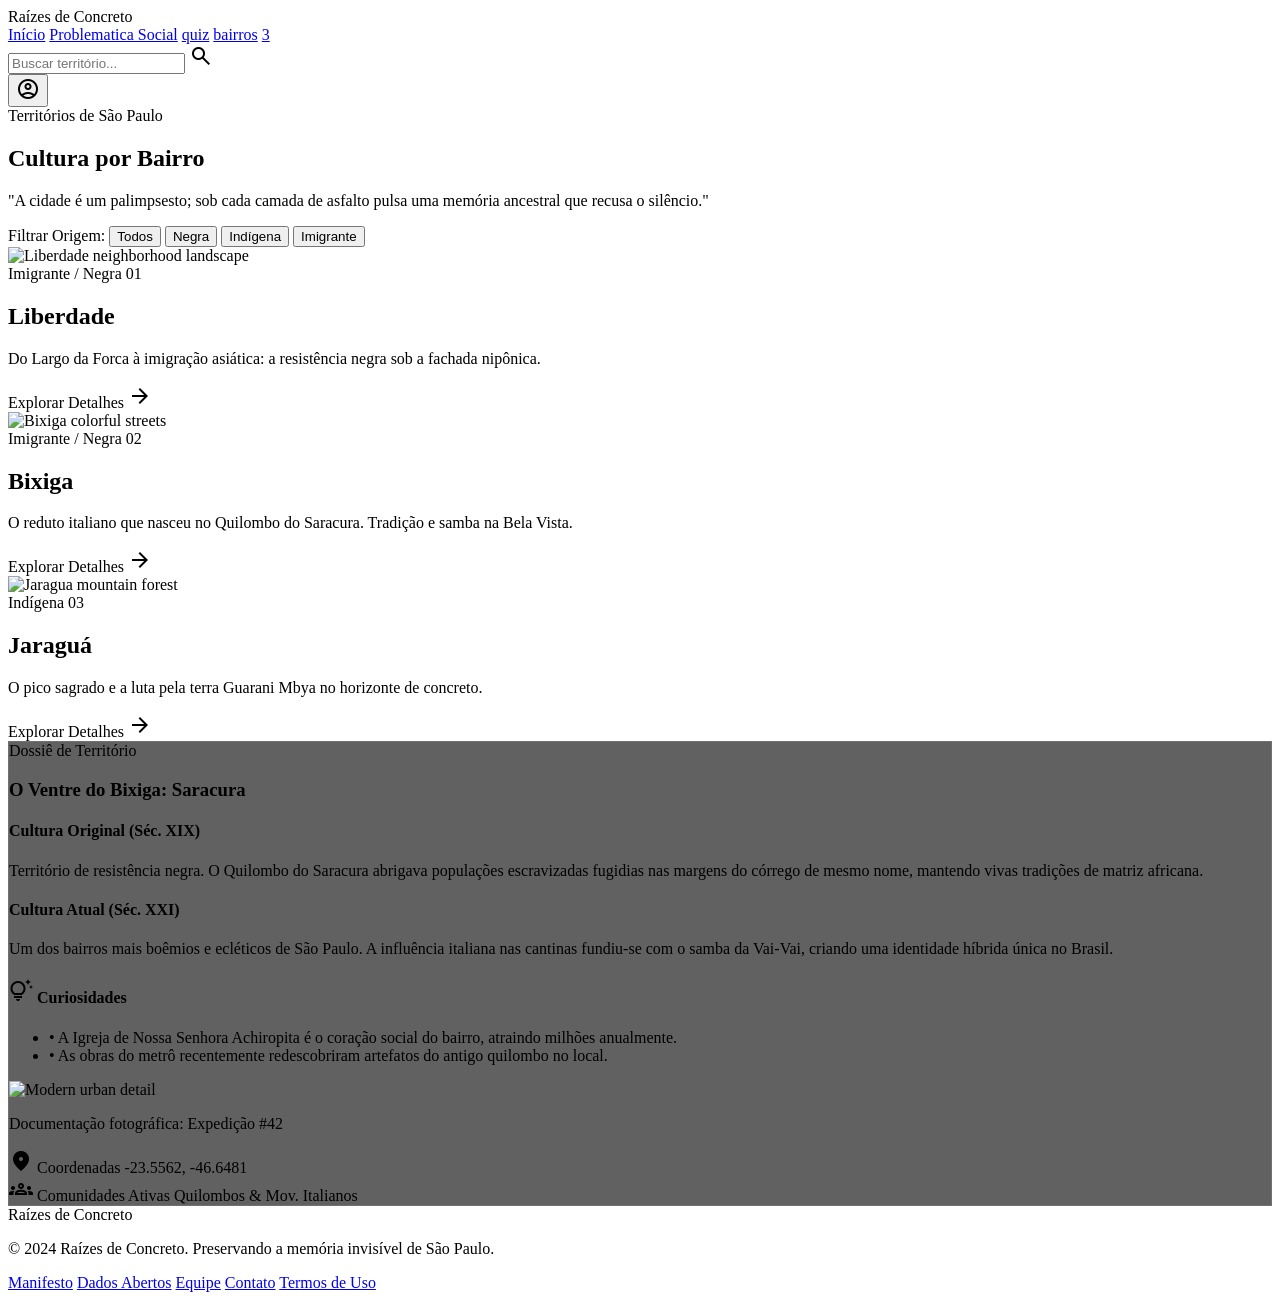
==== bairros.html @ da00adcf "foi" ====
<!DOCTYPE html>

<html class="dark" lang="pt-BR"><head>
<meta charset="utf-8"/>
<meta content="width=device-width, initial-scale=1.0" name="viewport"/>
<title>territórios </title>
<script src="https://cdn.tailwindcss.com?plugins=forms,container-queries"></script>
<link href="https://fonts.googleapis.com/css2?family=Epilogue:wght@400;500;600;700;800;900&amp;family=Space+Grotesk:wght@400;500;600;700&amp;family=Work+Sans:wght@300;400;500;600&amp;display=swap" rel="stylesheet"/>
<link href="https://fonts.googleapis.com/css2?family=Material+Symbols+Outlined:wght,FILL@100..700,0..1&amp;display=swap" rel="stylesheet"/>
<link href="https://fonts.googleapis.com/css2?family=Material+Symbols+Outlined:wght,FILL@100..700,0..1&amp;display=swap" rel="stylesheet"/>
<script id="tailwind-config">
        tailwind.config = {
          darkMode: "class",
          theme: {
            extend: {
              "colors": {
                      "on-tertiary-fixed-variant": "#881f07",
                      "on-error": "#690005",
                      "primary": "#c8c6c5",
                      "surface-container-lowest": "#0d0e0f",
                      "secondary-container": "#454747",
                      "outline-variant": "#444748",
                      "on-tertiary-container": "#d35438",
                      "on-surface": "#e3e2e2",
                      "on-tertiary": "#630e00",
                      "on-secondary": "#2f3131",
                      "tertiary-fixed-dim": "#ffb4a4",
                      "secondary-fixed-dim": "#c6c6c6",
                      "on-background": "#e3e2e2",
                      "primary-fixed-dim": "#c8c6c5",
                      "tertiary-fixed": "#ffdad3",
                      "surface-container-highest": "#343535",
                      "secondary": "#c6c6c6",
                      "primary-fixed": "#e5e2e1",
                      "on-surface-variant": "#c4c7c7",
                      "surface-variant": "#343535",
                      "inverse-on-surface": "#2f3031",
                      "surface-container-low": "#1b1c1c",
                      "surface-container": "#1f2020",
                      "surface-bright": "#383939",
                      "background": "#121414",
                      "surface": "#121414",
                      "secondary-fixed": "#e2e2e2",
                      "on-secondary-fixed-variant": "#454747",
                      "on-error-container": "#ffdad6",
                      "on-primary-fixed": "#1c1b1b",
                      "tertiary": "#ffb4a4",
                      "surface-dim": "#121414",
                      "on-secondary-container": "#b5b5b5",
                      "surface-container-high": "#292a2a",
                      "outline": "#8e9192",
                      "on-tertiary-fixed": "#3d0600",
                      "on-primary": "#313030",
                      "error-container": "#93000a",
                      "inverse-primary": "#5f5e5e",
                      "surface-tint": "#c8c6c5",
                      "on-secondary-fixed": "#1a1c1c",
                      "error": "#ffb4ab",
                      "on-primary-fixed-variant": "#474646",
                      "inverse-surface": "#e3e2e2",
                      "tertiary-container": "#2c0300",
                      "primary-container": "#121212",
                      "on-primary-container": "#7e7d7d"
              },
              "borderRadius": {
                      "DEFAULT": "0.125rem",
                      "lg": "0.25rem",
                      "xl": "0.5rem",
                      "full": "0.75rem"
              },
              "spacing": {
                      "gutter": "24px",
                      "margin": "64px",
                      "base": "8px",
                      "section-gap": "128px",
                      "stack-md": "32px",
                      "stack-lg": "64px",
                      "stack-sm": "16px"
              },
              "fontFamily": {
                      "headline-lg": ["Epilogue"],
                      "body-lg": ["Work Sans"],
                      "body-md": ["Work Sans"],
                      "display-xl": ["Epilogue"],
                      "label-caps": ["Space Grotesk"],
                      "headline-md": ["Epilogue"]
              },
              "fontSize": {
                      "headline-lg": ["48px", {"lineHeight": "1.2", "fontWeight": "700"}],
                      "body-lg": ["18px", {"lineHeight": "1.6", "fontWeight": "400"}],
                      "body-md": ["16px", {"lineHeight": "1.6", "fontWeight": "400"}],
                      "display-xl": ["80px", {"lineHeight": "1.1", "letterSpacing": "-0.04em", "fontWeight": "800"}],
                      "label-caps": ["14px", {"lineHeight": "1.0", "letterSpacing": "0.1em", "fontWeight": "500"}],
                      "headline-md": ["32px", {"lineHeight": "1.3", "fontWeight": "600"}]
              }
            },
          },
        }
      </script>
<link rel="stylesheet" href="./css/bairros.css">
</head>
<body class="bg-surface text-on-surface font-body-md selection:bg-on-tertiary-container selection:text-white">
<!-- TopAppBar -->
<header class="fixed top-0 w-full z-50 bg-[#121212]/70 backdrop-blur-xl border-b border-white/10 flex justify-between items-center px-8 h-20">
<div class="text-2xl font-black text-white tracking-widest uppercase font-headline-lg">Raízes de Concreto</div>
  <nav class="flex space-x-8">
        <a class="font-['Epilogue'] tracking-tighter uppercase font-bold text-gray-400 hover:text-white transition-colors duration-300" href="./home.html">Início</a>
        <a class="font-['Epilogue'] tracking-tighter uppercase font-bold text-gray-400 hover:text-white transition-colors duration-300" href="./problematica.html">Problematica Social</a>
        <a class="font-['Epilogue'] tracking-tighter uppercase font-bold text-gray-400 hover:text-white transition-colors duration-300" href="./quiz.html">quiz</a>
        <a class="font-['Epilogue'] tracking-tighter uppercase font-bold text-gray-400 hover:text-white transition-colors duration-300" href="bairros.html">bairros</a>
             <a class="font-['Epilogue'] tracking-tighter uppercase font-bold text-gray-400 hover:text-white transition-colors duration-300" href="3.html">3</a>
    </nav>
<div class="flex items-center space-x-4">
<div class="relative flex items-center bg-white/5 border border-white/10 px-4 py-2 rounded-lg">
<input class="bg-transparent border-none focus:ring-0 text-sm placeholder:text-gray-600 w-48" placeholder="Buscar território..." type="text"/>
<span class="material-symbols-outlined text-gray-500" data-icon="search">search</span>
</div>
<button class="hover:bg-white/5 p-2 rounded-full duration-300">
<span class="material-symbols-outlined text-on-surface" data-icon="account_circle">account_circle</span>
</button>
</div>
</header>

<!-- Main Content Area -->
<main class="pt-20 custom-scrollbar overflow-y-auto">
<!-- Hero Header -->
<section class="p-8 md:p-12 border-b border-white/5 bg-gradient-to-br from-[#121212] to-[#1E1E1E]">
<div class="max-w-7xl mx-auto">
<div class="flex items-end justify-between mb-8">
<div>
<span class="text-on-tertiary-container font-label-caps uppercase tracking-[0.2em] text-xs mb-4 block">Territórios de São Paulo</span>
<h1 class="font-display-xl text-white leading-none">Cultura por Bairro</h1>
</div>
<div class="text-right max-w-md hidden lg:block">
<p class="text-on-surface-variant font-body-lg italic opacity-70">"A cidade é um palimpsesto; sob cada camada de asfalto pulsa uma memória ancestral que recusa o silêncio."</p>
</div>
</div>
<!-- Filters -->
<div class="flex flex-wrap gap-4 items-center">
<span class="text-xs uppercase font-label-caps text-gray-500 mr-2">Filtrar Origem:</span>
<button class="px-6 py-2 border border-white/10 text-white font-label-caps text-xs uppercase hover:bg-white/5 transition-all">Todos</button>
<button class="px-6 py-2 border border-on-tertiary-fixed-variant bg-on-tertiary-fixed-variant/10 text-on-tertiary-container font-label-caps text-xs uppercase transition-all">Negra</button>
<button class="px-6 py-2 border border-white/10 text-white font-label-caps text-xs uppercase hover:bg-white/5 transition-all">Indígena</button>
<button class="px-6 py-2 border border-white/10 text-white font-label-caps text-xs uppercase hover:bg-white/5 transition-all">Imigrante</button>
</div>
</div>
</section>
<!-- Neighborhood Grid -->
<section class="p-8 md:p-12 max-w-7xl mx-auto">
<div class="grid grid-cols-1 md:grid-cols-2 lg:grid-cols-3 gap-8">
<!-- Card 1: Liberdade -->
<div class="erasure-card bg-surface-container border border-white/10 aspect-[4/5] group cursor-pointer relative">
<div class="absolute inset-0 z-0">
<img alt="Liberdade neighborhood landscape" class="w-full h-full object-cover grayscale group-hover:grayscale-0 transition-all duration-700" data-alt="dramatic night view of Liberdade neighborhood in Sao Paulo with iconic red lanterns and urban architecture under a moody sky" src="https://lh3.googleusercontent.com/aida-public/[base64]"/>
<div class="reveal-overlay absolute inset-0 z-10"></div>
</div>
<div class="absolute inset-0 z-20 p-8 flex flex-col justify-between">
<div class="flex justify-between items-start">
<span class="bg-white/10 backdrop-blur-md px-3 py-1 text-[10px] uppercase font-label-caps tracking-widest text-white border border-white/20">Imigrante / Negra</span>
<span class="text-white/20 font-black text-4xl font-headline-lg">01</span>
</div>
<div class="transform group-hover:translate-y-0 translate-y-4 transition-transform duration-500">
<h2 class="font-headline-lg text-white mb-2 leading-none uppercase">Liberdade</h2>
<p class="text-on-surface-variant text-sm line-clamp-2 opacity-0 group-hover:opacity-100 transition-opacity duration-500">Do Largo da Forca à imigração asiática: a resistência negra sob a fachada nipônica.</p>
<div class="mt-4 pt-4 border-t border-white/10 flex items-center justify-between">
<span class="text-on-tertiary-container font-label-caps text-[10px] uppercase tracking-widest">Explorar Detalhes</span>
<span class="material-symbols-outlined text-on-tertiary-container" data-icon="arrow_forward">arrow_forward</span>
</div>
</div>
</div>
</div>
<!-- Card 2: Bixiga -->
<div class="erasure-card bg-surface-container border border-white/10 aspect-[4/5] group cursor-pointer relative">
<div class="absolute inset-0 z-0">
<img alt="Bixiga colorful streets" class="w-full h-full object-cover grayscale group-hover:grayscale-0 transition-all duration-700" data-alt="charming narrow cobblestone street in Bixiga district with colorful historic facades and overgrown bougainvillea in high contrast" src="https://lh3.googleusercontent.com/aida-public/[base64]"/>
<div class="reveal-overlay absolute inset-0 z-10"></div>
</div>
<div class="absolute inset-0 z-20 p-8 flex flex-col justify-between">
<div class="flex justify-between items-start">
<span class="bg-white/10 backdrop-blur-md px-3 py-1 text-[10px] uppercase font-label-caps tracking-widest text-white border border-white/20">Imigrante / Negra</span>
<span class="text-white/20 font-black text-4xl font-headline-lg">02</span>
</div>
<div class="transform group-hover:translate-y-0 translate-y-4 transition-transform duration-500">
<h2 class="font-headline-lg text-white mb-2 leading-none uppercase">Bixiga</h2>
<p class="text-on-surface-variant text-sm line-clamp-2 opacity-0 group-hover:opacity-100 transition-opacity duration-500">O reduto italiano que nasceu no Quilombo do Saracura. Tradição e samba na Bela Vista.</p>
<div class="mt-4 pt-4 border-t border-white/10 flex items-center justify-between">
<span class="text-on-tertiary-container font-label-caps text-[10px] uppercase tracking-widest">Explorar Detalhes</span>
<span class="material-symbols-outlined text-on-tertiary-container" data-icon="arrow_forward">arrow_forward</span>
</div>
</div>
</div>
</div>
<!-- Card 3: Jaraguá -->
<div class="erasure-card bg-surface-container border border-white/10 aspect-[4/5] group cursor-pointer relative">
<div class="absolute inset-0 z-0">
<img alt="Jaragua mountain forest" class="w-full h-full object-cover grayscale group-hover:grayscale-0 transition-all duration-700" data-alt="misty morning view of the Jaragua peak forest with dense tropical vegetation and a sense of ancient mystery and natural power" src="https://lh3.googleusercontent.com/aida-public/[base64]"/>
<div class="reveal-overlay absolute inset-0 z-10"></div>
</div>
<div class="absolute inset-0 z-20 p-8 flex flex-col justify-between">
<div class="flex justify-between items-start">
<span class="bg-white/10 backdrop-blur-md px-3 py-1 text-[10px] uppercase font-label-caps tracking-widest text-white border border-white/20">Indígena</span>
<span class="text-white/20 font-black text-4xl font-headline-lg">03</span>
</div>
<div class="transform group-hover:translate-y-0 translate-y-4 transition-transform duration-500">
<h2 class="font-headline-lg text-white mb-2 leading-none uppercase">Jaraguá</h2>
<p class="text-on-surface-variant text-sm line-clamp-2 opacity-0 group-hover:opacity-100 transition-opacity duration-500">O pico sagrado e a luta pela terra Guarani Mbya no horizonte de concreto.</p>
<div class="mt-4 pt-4 border-t border-white/10 flex items-center justify-between">
<span class="text-on-tertiary-container font-label-caps text-[10px] uppercase tracking-widest">Explorar Detalhes</span>
<span class="material-symbols-outlined text-on-tertiary-container" data-icon="arrow_forward">arrow_forward</span>
</div>
</div>
</div>
</div>
</div>
</section>
<!-- Detailed Section (Simulated Expanded State) -->
<section class="p-8 md:p-12 max-w-7xl mx-auto mb-20">
<div class="glass-panel p-8 md:p-16 flex flex-col lg:flex-row gap-12">
<div class="lg:w-1/2">
<div class="mb-8 flex items-center">
<span class="w-12 h-[1px] bg-on-tertiary-container mr-4"></span>
<span class="text-on-tertiary-container font-label-caps uppercase tracking-widest text-xs">Dossiê de Território</span>
</div>
<h3 class="font-display-xl text-white leading-tight mb-8">O Ventre do Bixiga: Saracura</h3>
<div class="space-y-6">
<div class="border-l-2 border-on-tertiary-fixed-variant pl-6 py-2">
<h4 class="font-label-caps text-xs uppercase text-gray-400 mb-2">Cultura Original (Séc. XIX)</h4>
<p class="text-on-surface-variant text-body-md">Território de resistência negra. O Quilombo do Saracura abrigava populações escravizadas fugidias nas margens do córrego de mesmo nome, mantendo vivas tradições de matriz africana.</p>
</div>
<div class="border-l-2 border-primary pl-6 py-2">
<h4 class="font-label-caps text-xs uppercase text-gray-400 mb-2">Cultura Atual (Séc. XXI)</h4>
<p class="text-on-surface-variant text-body-md">Um dos bairros mais boêmios e ecléticos de São Paulo. A influência italiana nas cantinas fundiu-se com o samba da Vai-Vai, criando uma identidade híbrida única no Brasil.</p>
</div>
<div class="pt-8">
<h4 class="font-label-caps text-xs uppercase text-on-tertiary-container mb-4 flex items-center">
<span class="material-symbols-outlined mr-2 text-sm" data-icon="tips_and_updates">tips_and_updates</span>
                                Curiosidades
                            </h4>
<ul class="space-y-3 text-sm text-on-surface-variant list-none">
<li class="flex items-start">
<span class="text-on-tertiary-container mr-2">•</span>
<span>A Igreja de Nossa Senhora Achiropita é o coração social do bairro, atraindo milhões anualmente.</span>
</li>
<li class="flex items-start">
<span class="text-on-tertiary-container mr-2">•</span>
<span>As obras do metrô recentemente redescobriram artefatos do antigo quilombo no local.</span>
</li>
</ul>
</div>
</div>
</div>
<div class="lg:w-1/2 flex flex-col gap-6">
<div class="relative h-[400px] overflow-hidden">
<img alt="Modern urban detail" class="w-full h-full object-cover" data-alt="close up architectural detail of a brutalist concrete building facade in Sao Paulo with dramatic sunlight and sharp shadows" src="https://lh3.googleusercontent.com/aida-public/[base64]"/>
<div class="absolute bottom-4 left-4 bg-black/50 backdrop-blur-md p-4 border border-white/10">
<p class="text-[10px] text-white/70 uppercase font-label-caps tracking-widest">Documentação fotográfica: Expedição #42</p>
</div>
</div>
<div class="grid grid-cols-2 gap-6">
<div class="aspect-square bg-surface-container-high border border-white/10 flex flex-col items-center justify-center text-center p-4">
<span class="material-symbols-outlined text-4xl text-on-tertiary-fixed-variant mb-4" data-icon="location_on" style="font-variation-settings: 'FILL' 1;">location_on</span>
<span class="font-label-caps text-[10px] uppercase text-gray-500">Coordenadas</span>
<span class="text-white text-xs mt-1">-23.5562, -46.6481</span>
</div>
<div class="aspect-square bg-surface-container-high border border-white/10 flex flex-col items-center justify-center text-center p-4">
<span class="material-symbols-outlined text-4xl text-on-tertiary-fixed-variant mb-4" data-icon="groups">groups</span>
<span class="font-label-caps text-[10px] uppercase text-gray-500">Comunidades Ativas</span>
<span class="text-white text-xs mt-1">Quilombos &amp; Mov. Italianos</span>
</div>
</div>
</div>
</div>
</section>
<!-- Footer -->
<footer class="relative w-full py-12 px-8 bg-[#121212] border-t border-white/10">
<div class="grid grid-cols-1 md:grid-cols-2 gap-8 items-center max-w-7xl mx-auto">
<div>
<div class="text-lg font-bold text-white mb-4">Raízes de Concreto</div>
<p class="font-['Epilogue'] text-xs tracking-widest uppercase text-gray-600">
                        © 2024 Raízes de Concreto. Preservando a memória invisível de São Paulo.
                    </p>
</div>
<div class="flex flex-wrap gap-x-8 gap-y-4 justify-start md:justify-end">
<a class="font-['Epilogue'] text-xs tracking-widest uppercase text-gray-600 hover:text-orange-600 transition-colors opacity-80 hover:opacity-100" href="#">Manifesto</a>
<a class="font-['Epilogue'] text-xs tracking-widest uppercase text-gray-600 hover:text-orange-600 transition-colors opacity-80 hover:opacity-100" href="#">Dados Abertos</a>
<a class="font-['Epilogue'] text-xs tracking-widest uppercase text-gray-600 hover:text-orange-600 transition-colors opacity-80 hover:opacity-100" href="#">Equipe</a>
<a class="font-['Epilogue'] text-xs tracking-widest uppercase text-gray-600 hover:text-orange-600 transition-colors opacity-80 hover:opacity-100" href="#">Contato</a>
<a class="font-['Epilogue'] text-xs tracking-widest uppercase text-gray-600 hover:text-orange-600 transition-colors opacity-80 hover:opacity-100" href="#">Termos de Uso</a>
</div>
</div>
</footer>
</main>
</body></html>
---- css/bairros.css ----
.glass-panel {
            background: rgba(30, 30, 30, 0.7);
            backdrop-filter: blur(20px);
            border: 1px solid rgba(255, 255, 255, 0.1);
        }
        .erasure-card {
            position: relative;
            overflow: hidden;
        }
        .erasure-card .reveal-overlay {
            background: #121212;
            opacity: 0.85;
            transition: opacity 0.4s ease-in-out;
        }
        .erasure-card:hover .reveal-overlay {
            opacity: 0.2;
        }
        .material-symbols-outlined {
            font-variation-settings: 'FILL' 0, 'wght' 400, 'GRAD' 0, 'opsz' 24;
        }
        .custom-scrollbar::-webkit-scrollbar {
            width: 4px;
        }
        .custom-scrollbar::-webkit-scrollbar-track {
            background: #121212;
        }
        .custom-scrollbar::-webkit-scrollbar-thumb {
            background: #454747;
        }
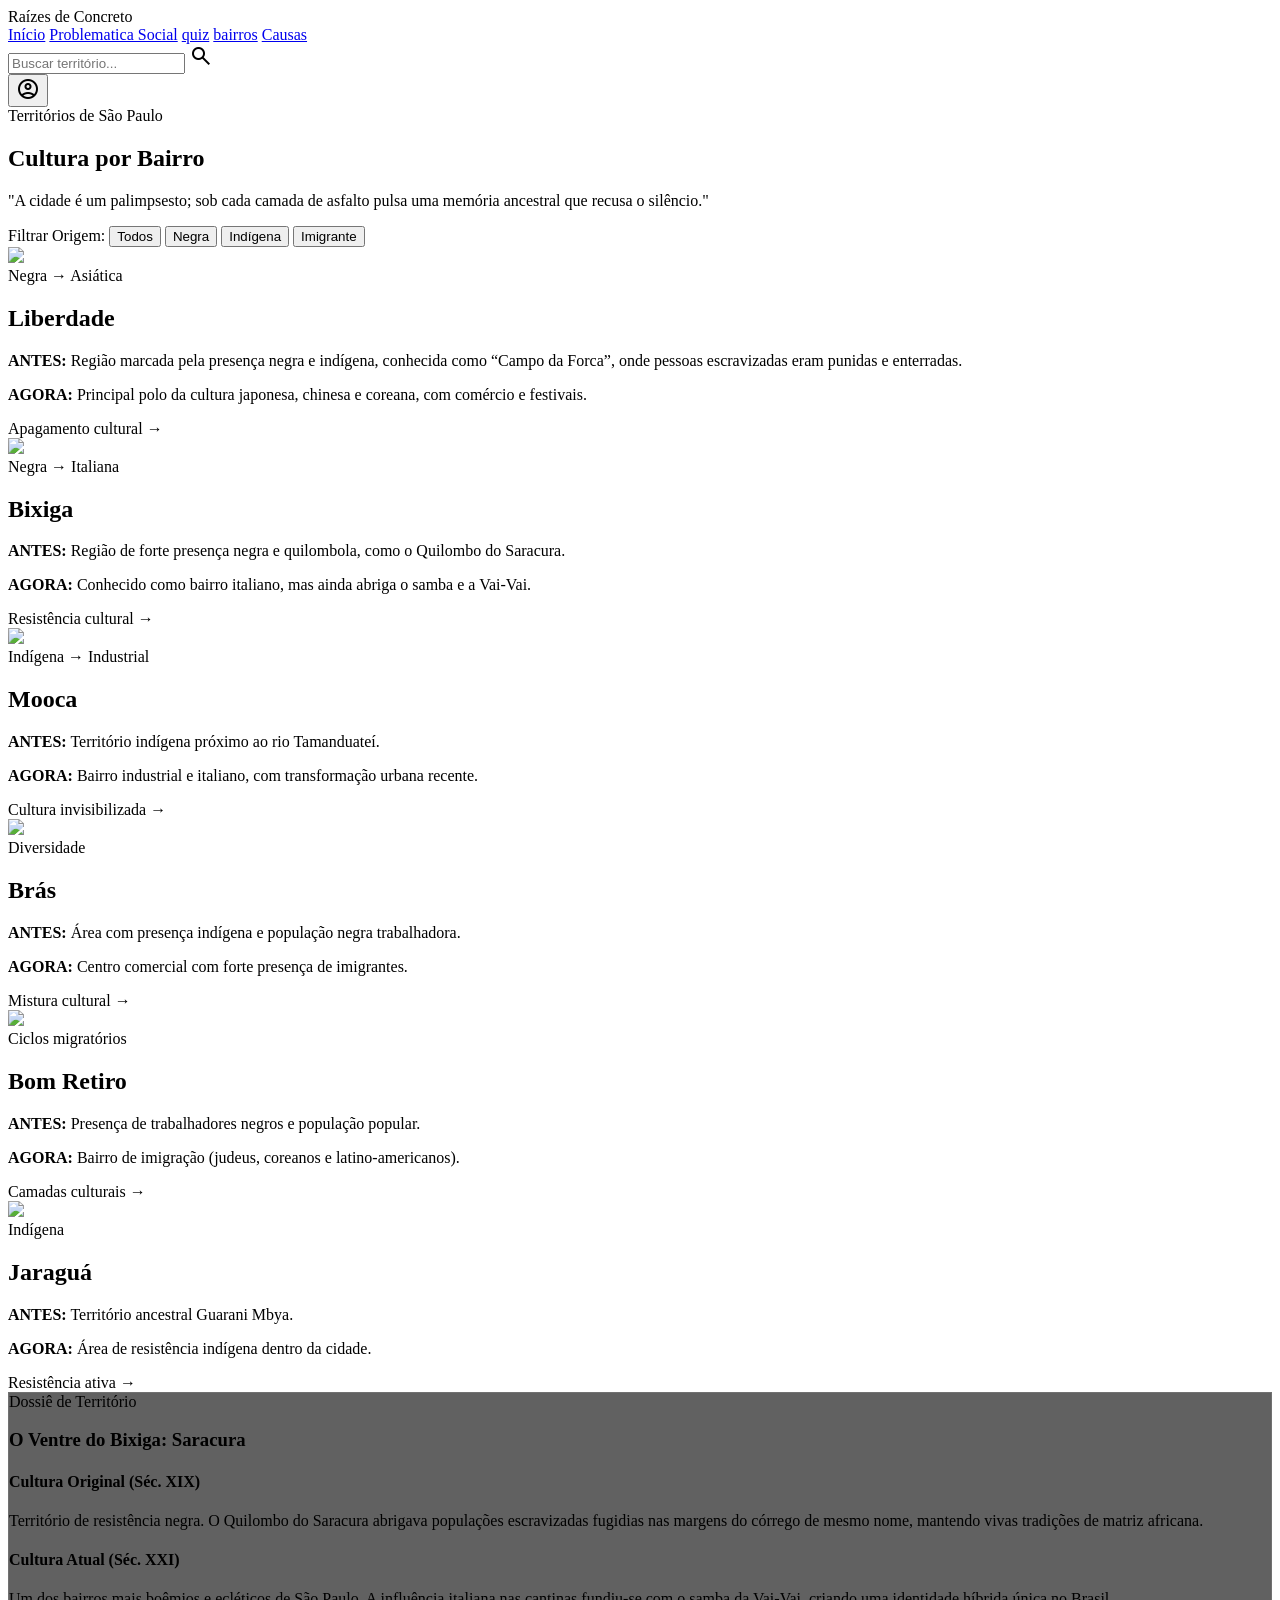
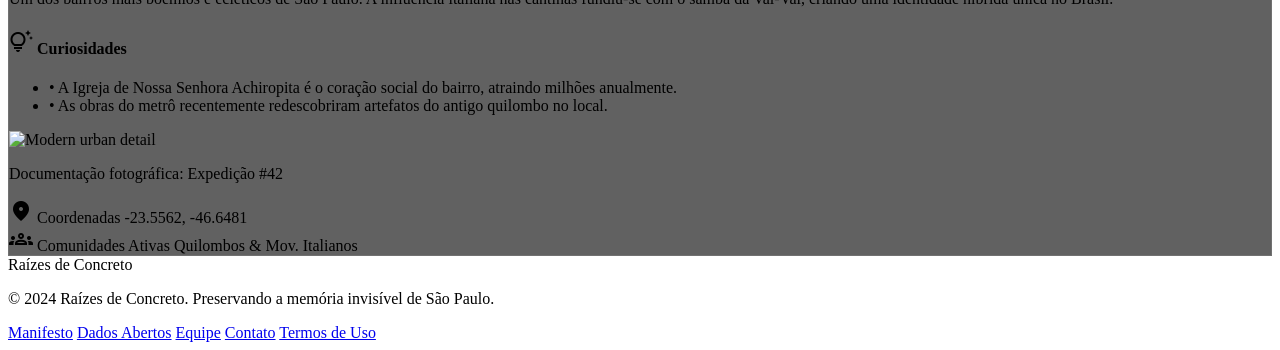
==== commit 16935351: "atualizaçoes" ====
--- a/bairros.html
+++ b/bairros.html
@@ -108,7 +108,7 @@
         <a class="font-['Epilogue'] tracking-tighter uppercase font-bold text-gray-400 hover:text-white transition-colors duration-300" href="./problematica.html">Problematica Social</a>
         <a class="font-['Epilogue'] tracking-tighter uppercase font-bold text-gray-400 hover:text-white transition-colors duration-300" href="./quiz.html">quiz</a>
         <a class="font-['Epilogue'] tracking-tighter uppercase font-bold text-gray-400 hover:text-white transition-colors duration-300" href="bairros.html">bairros</a>
-             <a class="font-['Epilogue'] tracking-tighter uppercase font-bold text-gray-400 hover:text-white transition-colors duration-300" href="3.html">3</a>
+             <a class="font-['Epilogue'] tracking-tighter uppercase font-bold text-gray-400 hover:text-white transition-colors duration-300" href="causas.html">Causas</a>
     </nav>
 <div class="flex items-center space-x-4">
 <div class="relative flex items-center bg-white/5 border border-white/10 px-4 py-2 rounded-lg">
@@ -148,71 +148,201 @@
 <!-- Neighborhood Grid -->
 <section class="p-8 md:p-12 max-w-7xl mx-auto">
 <div class="grid grid-cols-1 md:grid-cols-2 lg:grid-cols-3 gap-8">
-<!-- Card 1: Liberdade -->
-<div class="erasure-card bg-surface-container border border-white/10 aspect-[4/5] group cursor-pointer relative">
-<div class="absolute inset-0 z-0">
-<img alt="Liberdade neighborhood landscape" class="w-full h-full object-cover grayscale group-hover:grayscale-0 transition-all duration-700" data-alt="dramatic night view of Liberdade neighborhood in Sao Paulo with iconic red lanterns and urban architecture under a moody sky" src="https://lh3.googleusercontent.com/aida-public/[base64]"/>
-<div class="reveal-overlay absolute inset-0 z-10"></div>
-</div>
-<div class="absolute inset-0 z-20 p-8 flex flex-col justify-between">
-<div class="flex justify-between items-start">
-<span class="bg-white/10 backdrop-blur-md px-3 py-1 text-[10px] uppercase font-label-caps tracking-widest text-white border border-white/20">Imigrante / Negra</span>
-<span class="text-white/20 font-black text-4xl font-headline-lg">01</span>
-</div>
-<div class="transform group-hover:translate-y-0 translate-y-4 transition-transform duration-500">
-<h2 class="font-headline-lg text-white mb-2 leading-none uppercase">Liberdade</h2>
-<p class="text-on-surface-variant text-sm line-clamp-2 opacity-0 group-hover:opacity-100 transition-opacity duration-500">Do Largo da Forca à imigração asiática: a resistência negra sob a fachada nipônica.</p>
-<div class="mt-4 pt-4 border-t border-white/10 flex items-center justify-between">
-<span class="text-on-tertiary-container font-label-caps text-[10px] uppercase tracking-widest">Explorar Detalhes</span>
-<span class="material-symbols-outlined text-on-tertiary-container" data-icon="arrow_forward">arrow_forward</span>
-</div>
-</div>
-</div>
-</div>
-<!-- Card 2: Bixiga -->
-<div class="erasure-card bg-surface-container border border-white/10 aspect-[4/5] group cursor-pointer relative">
-<div class="absolute inset-0 z-0">
-<img alt="Bixiga colorful streets" class="w-full h-full object-cover grayscale group-hover:grayscale-0 transition-all duration-700" data-alt="charming narrow cobblestone street in Bixiga district with colorful historic facades and overgrown bougainvillea in high contrast" src="https://lh3.googleusercontent.com/aida-public/[base64]"/>
-<div class="reveal-overlay absolute inset-0 z-10"></div>
-</div>
-<div class="absolute inset-0 z-20 p-8 flex flex-col justify-between">
-<div class="flex justify-between items-start">
-<span class="bg-white/10 backdrop-blur-md px-3 py-1 text-[10px] uppercase font-label-caps tracking-widest text-white border border-white/20">Imigrante / Negra</span>
-<span class="text-white/20 font-black text-4xl font-headline-lg">02</span>
-</div>
-<div class="transform group-hover:translate-y-0 translate-y-4 transition-transform duration-500">
-<h2 class="font-headline-lg text-white mb-2 leading-none uppercase">Bixiga</h2>
-<p class="text-on-surface-variant text-sm line-clamp-2 opacity-0 group-hover:opacity-100 transition-opacity duration-500">O reduto italiano que nasceu no Quilombo do Saracura. Tradição e samba na Bela Vista.</p>
-<div class="mt-4 pt-4 border-t border-white/10 flex items-center justify-between">
-<span class="text-on-tertiary-container font-label-caps text-[10px] uppercase tracking-widest">Explorar Detalhes</span>
-<span class="material-symbols-outlined text-on-tertiary-container" data-icon="arrow_forward">arrow_forward</span>
-</div>
-</div>
-</div>
-</div>
-<!-- Card 3: Jaraguá -->
-<div class="erasure-card bg-surface-container border border-white/10 aspect-[4/5] group cursor-pointer relative">
-<div class="absolute inset-0 z-0">
-<img alt="Jaragua mountain forest" class="w-full h-full object-cover grayscale group-hover:grayscale-0 transition-all duration-700" data-alt="misty morning view of the Jaragua peak forest with dense tropical vegetation and a sense of ancient mystery and natural power" src="https://lh3.googleusercontent.com/aida-public/[base64]"/>
-<div class="reveal-overlay absolute inset-0 z-10"></div>
-</div>
-<div class="absolute inset-0 z-20 p-8 flex flex-col justify-between">
-<div class="flex justify-between items-start">
-<span class="bg-white/10 backdrop-blur-md px-3 py-1 text-[10px] uppercase font-label-caps tracking-widest text-white border border-white/20">Indígena</span>
-<span class="text-white/20 font-black text-4xl font-headline-lg">03</span>
-</div>
-<div class="transform group-hover:translate-y-0 translate-y-4 transition-transform duration-500">
-<h2 class="font-headline-lg text-white mb-2 leading-none uppercase">Jaraguá</h2>
-<p class="text-on-surface-variant text-sm line-clamp-2 opacity-0 group-hover:opacity-100 transition-opacity duration-500">O pico sagrado e a luta pela terra Guarani Mbya no horizonte de concreto.</p>
-<div class="mt-4 pt-4 border-t border-white/10 flex items-center justify-between">
-<span class="text-on-tertiary-container font-label-caps text-[10px] uppercase tracking-widest">Explorar Detalhes</span>
-<span class="material-symbols-outlined text-on-tertiary-container" data-icon="arrow_forward">arrow_forward</span>
-</div>
-</div>
-</div>
-</div>
+
+<!-- CARD -->
+<div class="bg-[#181818] border border-white/10 rounded-xl overflow-hidden hover:scale-[1.02] transition">
+
+<!-- IMAGEM -->
+<div class="h-48 overflow-hidden">
+<img src="https://portal.loft.com.br/wp-content/uploads/2021/07/bairro-da-liberdade-sp.jpg"
+class="w-full h-full object-cover hover:scale-110 transition duration-700">
+</div>
+
+<!-- CONTEÚDO -->
+<div class="p-6 flex flex-col justify-between h-[320px]">
+
+<div>
+<span class="text-xs uppercase text-red-400 tracking-widest">Negra → Asiática</span>
+
+<h2 class="text-white text-2xl font-bold mt-2 mb-4">Liberdade</h2>
+
+<p class="text-sm text-gray-300 mb-3">
+<strong class="text-white">ANTES:</strong>
+Região marcada pela presença negra e indígena, conhecida como “Campo da Forca”, onde pessoas escravizadas eram punidas e enterradas.
+</p>
+
+<p class="text-sm text-gray-300">
+<strong class="text-white">AGORA:</strong>
+Principal polo da cultura japonesa, chinesa e coreana, com comércio e festivais.
+</p>
+</div>
+
+<div class="mt-4 pt-4 border-t border-white/10 flex justify-between items-center">
+<span class="text-red-400 text-xs">Apagamento cultural</span>
+<span class="text-red-400">→</span>
+</div>
+
+</div>
+</div>
+
+<!-- BIXIGA -->
+<div class="bg-[#181818] border border-white/10 rounded-xl overflow-hidden hover:scale-[1.02] transition">
+<div class="h-48 overflow-hidden">
+<img src="https://cdn-italiani-media.italiani.it/site-brasile/sites/110/2023/12/tavola-1000x600.jpg"
+class="w-full h-full object-cover hover:scale-110 transition duration-700">
+</div>
+
+<div class="p-6 flex flex-col justify-between h-[320px]">
+<div>
+<span class="text-xs uppercase text-red-400 tracking-widest">Negra → Italiana</span>
+
+<h2 class="text-white text-2xl font-bold mt-2 mb-4">Bixiga</h2>
+
+<p class="text-sm text-gray-300 mb-3">
+<strong class="text-white">ANTES:</strong>
+Região de forte presença negra e quilombola, como o Quilombo do Saracura.
+</p>
+
+<p class="text-sm text-gray-300">
+<strong class="text-white">AGORA:</strong>
+Conhecido como bairro italiano, mas ainda abriga o samba e a Vai-Vai.
+</p>
+</div>
+
+<div class="mt-4 pt-4 border-t border-white/10 flex justify-between">
+<span class="text-red-400 text-xs">Resistência cultural</span>
+<span class="text-red-400">→</span>
+</div>
+</div>
+</div>
+
+<!-- MOOCA -->
+<div class="bg-[#181818] border border-white/10 rounded-xl overflow-hidden hover:scale-[1.02] transition">
+<div class="h-48 overflow-hidden">
+<img src="https://metropolitanosp.com.br/uploads/images/2023/06/a-mooca-e-um-bairro-tradicional-ligado-a-cultura-italiana-435c9.jpg"
+class="w-full h-full object-cover hover:scale-110 transition duration-700">
+</div>
+
+<div class="p-6 flex flex-col justify-between h-[320px]">
+<div>
+<span class="text-xs uppercase text-red-400 tracking-widest">Indígena → Industrial</span>
+
+<h2 class="text-white text-2xl font-bold mt-2 mb-4">Mooca</h2>
+
+<p class="text-sm text-gray-300 mb-3">
+<strong class="text-white">ANTES:</strong>
+Território indígena próximo ao rio Tamanduateí.
+</p>
+
+<p class="text-sm text-gray-300">
+<strong class="text-white">AGORA:</strong>
+Bairro industrial e italiano, com transformação urbana recente.
+</p>
+</div>
+
+<div class="mt-4 pt-4 border-t border-white/10 flex justify-between">
+<span class="text-red-400 text-xs">Cultura invisibilizada</span>
+<span class="text-red-400">→</span>
+</div>
+</div>
+</div>
+
+<!-- BRÁS -->
+<div class="bg-[#181818] border border-white/10 rounded-xl overflow-hidden hover:scale-[1.02] transition">
+<div class="h-48 overflow-hidden">
+<img src="https://www.viagensecaminhos.com/wp-content/uploads/2012/12/rua-25-de-marco-1.jpg"
+class="w-full h-full object-cover hover:scale-110 transition duration-700">
+</div>
+
+<div class="p-6 flex flex-col justify-between h-[320px]">
+<div>
+<span class="text-xs uppercase text-red-400 tracking-widest">Diversidade</span>
+
+<h2 class="text-white text-2xl font-bold mt-2 mb-4">Brás</h2>
+
+<p class="text-sm text-gray-300 mb-3">
+<strong class="text-white">ANTES:</strong>
+Área com presença indígena e população negra trabalhadora.
+</p>
+
+<p class="text-sm text-gray-300">
+<strong class="text-white">AGORA:</strong>
+Centro comercial com forte presença de imigrantes.
+</p>
+</div>
+
+<div class="mt-4 pt-4 border-t border-white/10 flex justify-between">
+<span class="text-red-400 text-xs">Mistura cultural</span>
+<span class="text-red-400">→</span>
+</div>
+</div>
+</div>
+
+<!-- BOM RETIRO -->
+<div class="bg-[#181818] border border-white/10 rounded-xl overflow-hidden hover:scale-[1.02] transition">
+<div class="h-48 overflow-hidden">
+<img src="https://tpaempreendimentos.com.br/blog/wp-content/uploads/2022/03/Imagem-1-Bom-retiro.jpeg"
+class="w-full h-full object-cover hover:scale-110 transition duration-700">
+</div>
+
+<div class="p-6 flex flex-col justify-between h-[320px]">
+<div>
+<span class="text-xs uppercase text-red-400 tracking-widest">Ciclos migratórios</span>
+
+<h2 class="text-white text-2xl font-bold mt-2 mb-4">Bom Retiro</h2>
+
+<p class="text-sm text-gray-300 mb-3">
+<strong class="text-white">ANTES:</strong>
+Presença de trabalhadores negros e população popular.
+</p>
+
+<p class="text-sm text-gray-300">
+<strong class="text-white">AGORA:</strong>
+Bairro de imigração (judeus, coreanos e latino-americanos).
+</p>
+</div>
+
+<div class="mt-4 pt-4 border-t border-white/10 flex justify-between">
+<span class="text-red-400 text-xs">Camadas culturais</span>
+<span class="text-red-400">→</span>
+</div>
+</div>
+</div>
+
+<!-- JARAGUÁ -->
+<div class="bg-[#181818] border border-white/10 rounded-xl overflow-hidden hover:scale-[1.02] transition">
+<div class="h-48 overflow-hidden">
+<img src="https://encrypted-tbn0.gstatic.com/images?q=tbn:ANd9GcRh0LbNOMqm1XIWvUwBqhGzy2B3JLCPHfEPTg&s"
+class="w-full h-full object-cover hover:scale-110 transition duration-700">
+</div>
+
+<div class="p-6 flex flex-col justify-between h-[320px]">
+<div>
+<span class="text-xs uppercase text-red-400 tracking-widest">Indígena</span>
+
+<h2 class="text-white text-2xl font-bold mt-2 mb-4">Jaraguá</h2>
+
+<p class="text-sm text-gray-300 mb-3">
+<strong class="text-white">ANTES:</strong>
+Território ancestral Guarani Mbya.
+</p>
+
+<p class="text-sm text-gray-300">
+<strong class="text-white">AGORA:</strong>
+Área de resistência indígena dentro da cidade.
+</p>
+</div>
+
+<div class="mt-4 pt-4 border-t border-white/10 flex justify-between">
+<span class="text-red-400 text-xs">Resistência ativa</span>
+<span class="text-red-400">→</span>
+</div>
+</div>
+</div>
+
 </div>
 </section>
+
 <!-- Detailed Section (Simulated Expanded State) -->
 <section class="p-8 md:p-12 max-w-7xl mx-auto mb-20">
 <div class="glass-panel p-8 md:p-16 flex flex-col lg:flex-row gap-12">
@@ -251,7 +381,7 @@
 </div>
 <div class="lg:w-1/2 flex flex-col gap-6">
 <div class="relative h-[400px] overflow-hidden">
-<img alt="Modern urban detail" class="w-full h-full object-cover" data-alt="close up architectural detail of a brutalist concrete building facade in Sao Paulo with dramatic sunlight and sharp shadows" src="https://lh3.googleusercontent.com/aida-public/[base64]"/>
+<img alt="Modern urban detail" class="w-full h-full object-cover" data-alt="close up architectural detail of a brutalist concrete building facade in Sao Paulo with dramatic sunlight and sharp shadows" src="https://conteudo.imguol.com.br/c/entretenimento/66/2022/07/15/passado-e-futuro-negro-de-sp-estao-em-jogo-na-luta-pelo-quilombo-saracura-1657928059132_v2_1x1.jpg"/>
 <div class="absolute bottom-4 left-4 bg-black/50 backdrop-blur-md p-4 border border-white/10">
 <p class="text-[10px] text-white/70 uppercase font-label-caps tracking-widest">Documentação fotográfica: Expedição #42</p>
 </div>
@@ -290,4 +420,70 @@
 </div>
 </footer>
 </main>
+</main>
+<script>
+// Mapeamento de categorias para cada card
+// Adicione data-categoria nos cards manualmente para não alterar estrutura
+document.addEventListener('DOMContentLoaded', function () {
+        // Seleciona os botões de filtro
+        const filtroBtns = Array.from(document.querySelectorAll('section .flex.flex-wrap.gap-4.items-center button'));
+        // Seleciona todos os cards
+        const cards = Array.from(document.querySelectorAll('section .grid > div.bg-[#181818]'));
+
+        // Adiciona data-categoria manualmente (mínima alteração, não muda layout)
+        const categorias = [
+                'negra asiatica',    // Liberdade
+                'negra italiana',    // Bixiga
+                'indigena industrial', // Mooca
+                'negra indigena imigrante', // Brás
+                'negra imigrante',   // Bom Retiro
+                'indigena'           // Jaraguá
+        ];
+        cards.forEach((card, i) => {
+                card.setAttribute('data-categoria', categorias[i]);
+        });
+
+        // Função para filtrar
+        function filtrar(categoria) {
+                cards.forEach(card => {
+                        const cat = card.getAttribute('data-categoria');
+                        if (categoria === 'todos') {
+                                card.style.display = '';
+                        } else {
+                                card.style.display = cat.includes(categoria) ? '' : 'none';
+                        }
+                });
+        }
+
+        // Função para destacar botão ativo
+        function destacarBtnAtivo(ativo) {
+                filtroBtns.forEach(btn => {
+                        btn.classList.remove('border-on-tertiary-fixed-variant', 'bg-on-tertiary-fixed-variant/10', 'text-on-tertiary-container');
+                        btn.classList.remove('ring-2', 'ring-on-tertiary-fixed-variant');
+                });
+                ativo.classList.add('border-on-tertiary-fixed-variant', 'bg-on-tertiary-fixed-variant/10', 'text-on-tertiary-container', 'ring-2', 'ring-on-tertiary-fixed-variant');
+        }
+
+        // Mapeamento dos nomes dos botões para categoria
+        const map = {
+                'Todos': 'todos',
+                'Negra': 'negra',
+                'Indígena': 'indigena',
+                'Imigrante': 'imigrante'
+        };
+
+        filtroBtns.forEach(btn => {
+                btn.addEventListener('click', function () {
+                        const nome = btn.textContent.trim();
+                        const categoria = map[nome] || 'todos';
+                        filtrar(categoria);
+                        destacarBtnAtivo(btn);
+                });
+        });
+
+        // Estado inicial: mostrar todos e destacar "Todos"
+        filtrar('todos');
+        destacarBtnAtivo(filtroBtns[0]);
+});
+</script>
 </body></html>
